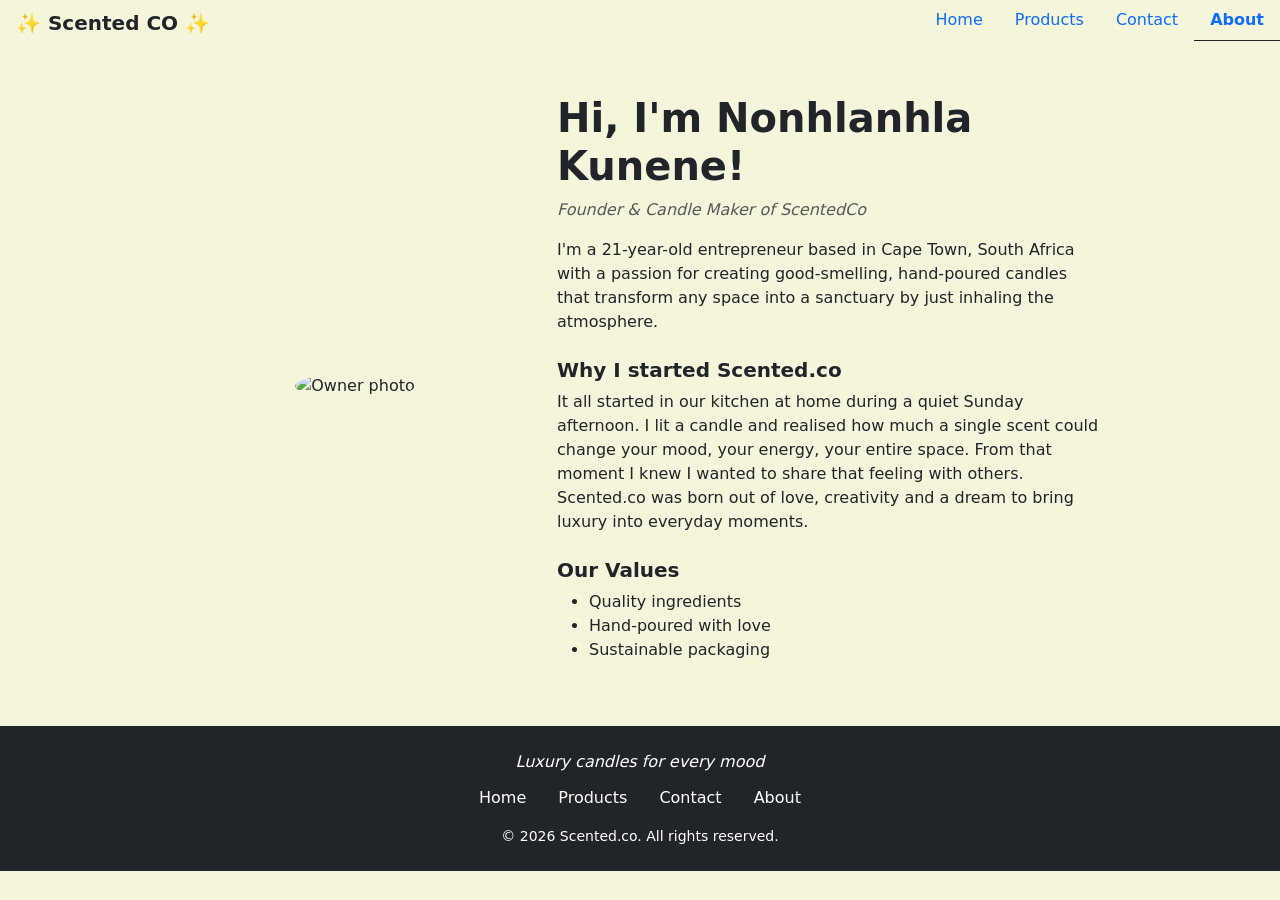
==== week2_ex04_bootstrap_store_about.html @ fa1cafba "Add about page for Exercise 04 - Bootstrap Store" ====
<!DOCTYPE html>
<html lang="en">
<head>
  <meta charset="UTF-8">
  <meta name="viewport" content="width=device-width, initial-scale=1.0">
  <title>About Page</title>
  <link href="https://cdn.jsdelivr.net/npm/bootstrap@5.3.8/dist/css/bootstrap.min.css" rel="stylesheet" integrity="sha384-sRIl4kxILFvY47J16cr9ZwB07vP4J8+LH7qKQnuqkuIAvNWLzeN8tE5YBujZqJLB" crossorigin="anonymous">
  
</head>
<body style="background-color: beige;" d-flex flex-column min-vh-100>
  <ul class="nav justify-content-end">
    <li class="nav-item me-auto px-3 py-2 fw-bold fs-5">✨ Scented CO ✨</li>
    <li class="nav-item">
      <a class="nav-link" aria-current="page" href="./index.html">Home</a>
    </li>
    <li class="nav-item">
      <a class="nav-link" href="./products.html">Products</a>
    </li>
    <li class="nav-item">
      <a class="nav-link" href="./contact.html">Contact</a>
    </li>
    <li class="nav-item b">
      <a class="nav-link active border-bottom border-dark fw-bold" href="./about.html">About</a>
    </li>
  </ul>
  
  <div class="container my-5">
    <div class="row justify-content-center align-items-center g-4">
      
      <div class="col-md-4 text-center">
        <img src="https://s3.amazonaws.com/shecodesio-production/uploads/files/000/180/150/original/istockphoto-641979432-2048x2048.jpg?1779177798" class="rounded-circle img-fluid" alt="Owner photo">
      </div>
      
      <div class="col-md-6">
        <h1 class="fw-bold">Hi, I'm Nonhlanhla Kunene!</h1>
        <p class="fst-italic text-muted">Founder & Candle Maker  of ScentedCo</p>
        <p>I'm a 21-year-old entrepreneur based in Cape Town, South Africa with a passion for creating good-smelling, hand-poured candles that transform any space into a sanctuary by just inhaling the atmosphere.</p>
        
        <h5 class="fw-bold mt-4">Why I started Scented.co</h5>
        <p>It all started in our kitchen at home during a quiet Sunday afternoon. I lit a candle and realised how much a single scent could change your mood, your energy, your entire space. From that moment I knew I wanted to share that feeling with others. Scented.co was born out of love, creativity and a dream to bring luxury into everyday moments.</p>
        
        <h5 class="fw-bold mt-4">Our Values</h5>
        <ul>
          <li>Quality ingredients</li>
          <li>Hand-poured with love</li>
          <li>Sustainable packaging</li>
        </ul>
      </div>
      
    </div>
  </div>
  
  <script src="https://cdn.jsdelivr.net/npm/bootstrap@5.3.8/dist/js/bootstrap.bundle.min.js" integrity="sha384-FKyoEForCGlyvwx9Hj09JcYn3nv7wiPVlz7YYwJrWVcXK/BmnVDxM+D2scQbITxI" crossorigin="anonymous"></script>
  
  <footer class="bg-dark text-white text-center py-4 mt-auto">
    <p class="mb-1 fst-italic">Luxury candles for every mood</p>
    <ul class="nav justify-content-center mb-2">
      <li class="nav-item"><a href="./index.html" class="nav-link text-white">Home</a></li>
      <li class="nav-item"><a href="./products.html" class="nav-link text-white">Products</a></li>
      <li class="nav-item"><a href="./contact.html" class="nav-link text-white">Contact</a></li>
      <li class="nav-item"><a href="./about.html" class="nav-link text-white">About</a></li>
    </ul>
    <p class="mb-0 small">© 2026 Scented.co. All rights reserved.</p>
  </footer>
</body>
</html>
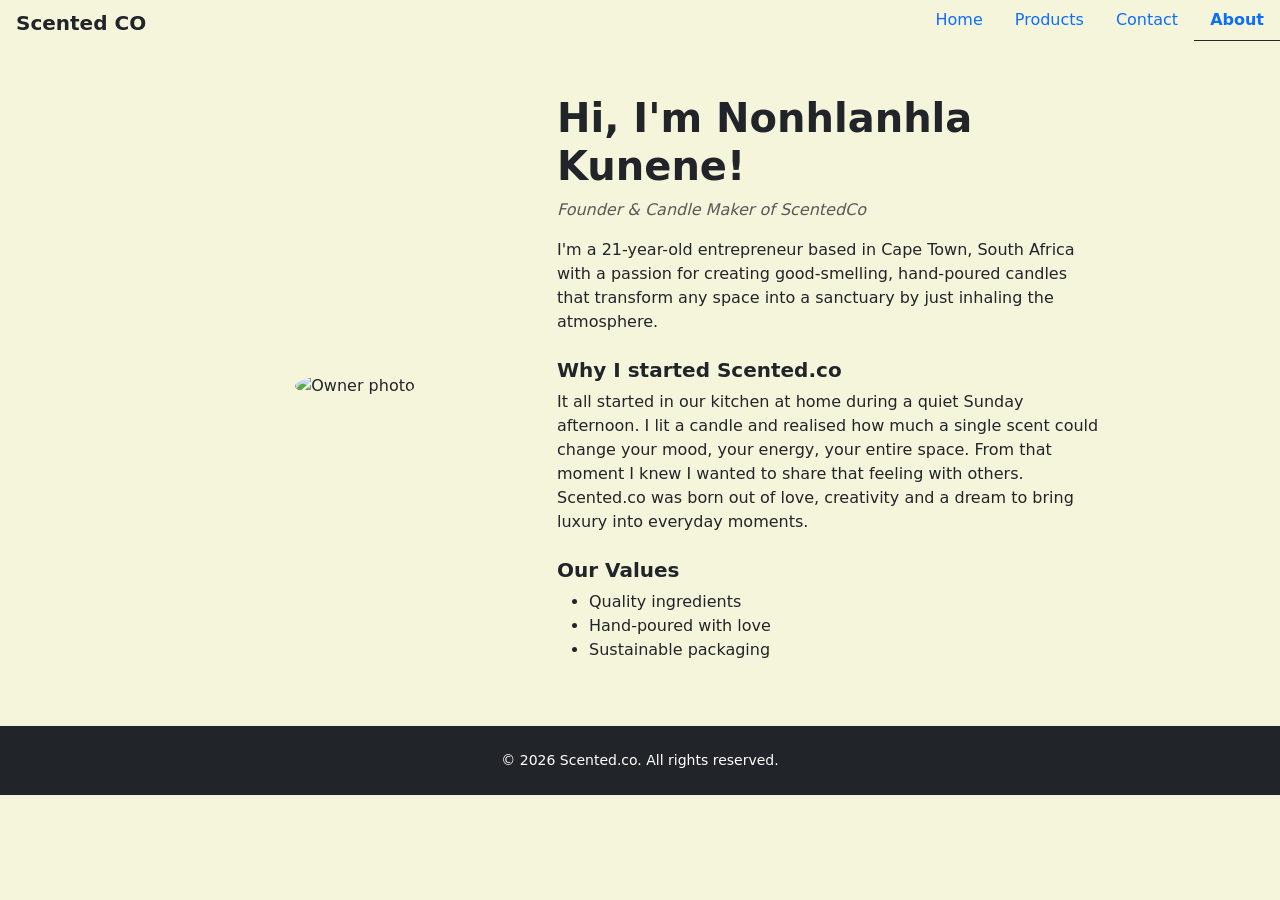
==== commit 9114e323: "Update week2_ex04_bootstrap_store_about.html" ====
--- a/week2_ex04_bootstrap_store_about.html
+++ b/week2_ex04_bootstrap_store_about.html
@@ -9,18 +9,18 @@
 </head>
 <body style="background-color: beige;" d-flex flex-column min-vh-100>
   <ul class="nav justify-content-end">
-    <li class="nav-item me-auto px-3 py-2 fw-bold fs-5">✨ Scented CO ✨</li>
+    <li class="nav-item me-auto px-3 py-2 fw-bold fs-5">Scented CO</li>
     <li class="nav-item">
       <a class="nav-link" aria-current="page" href="./index.html">Home</a>
     </li>
     <li class="nav-item">
-      <a class="nav-link" href="./products.html">Products</a>
+      <a class="nav-link" href="./week2_ex04_bootstrap_store_products.html">Products</a>
     </li>
     <li class="nav-item">
-      <a class="nav-link" href="./contact.html">Contact</a>
+      <a class="nav-link" href="./week2_ex04_bootstrap_store_contact.html">Contact</a>
     </li>
     <li class="nav-item b">
-      <a class="nav-link active border-bottom border-dark fw-bold" href="./about.html">About</a>
+      <a class="nav-link active border-bottom border-dark fw-bold" href="./week2_ex04_bootstrap_store_about.html">About</a>
     </li>
   </ul>
   
@@ -53,13 +53,6 @@
   <script src="https://cdn.jsdelivr.net/npm/bootstrap@5.3.8/dist/js/bootstrap.bundle.min.js" integrity="sha384-FKyoEForCGlyvwx9Hj09JcYn3nv7wiPVlz7YYwJrWVcXK/BmnVDxM+D2scQbITxI" crossorigin="anonymous"></script>
   
   <footer class="bg-dark text-white text-center py-4 mt-auto">
-    <p class="mb-1 fst-italic">Luxury candles for every mood</p>
-    <ul class="nav justify-content-center mb-2">
-      <li class="nav-item"><a href="./index.html" class="nav-link text-white">Home</a></li>
-      <li class="nav-item"><a href="./products.html" class="nav-link text-white">Products</a></li>
-      <li class="nav-item"><a href="./contact.html" class="nav-link text-white">Contact</a></li>
-      <li class="nav-item"><a href="./about.html" class="nav-link text-white">About</a></li>
-    </ul>
     <p class="mb-0 small">© 2026 Scented.co. All rights reserved.</p>
   </footer>
 </body>
